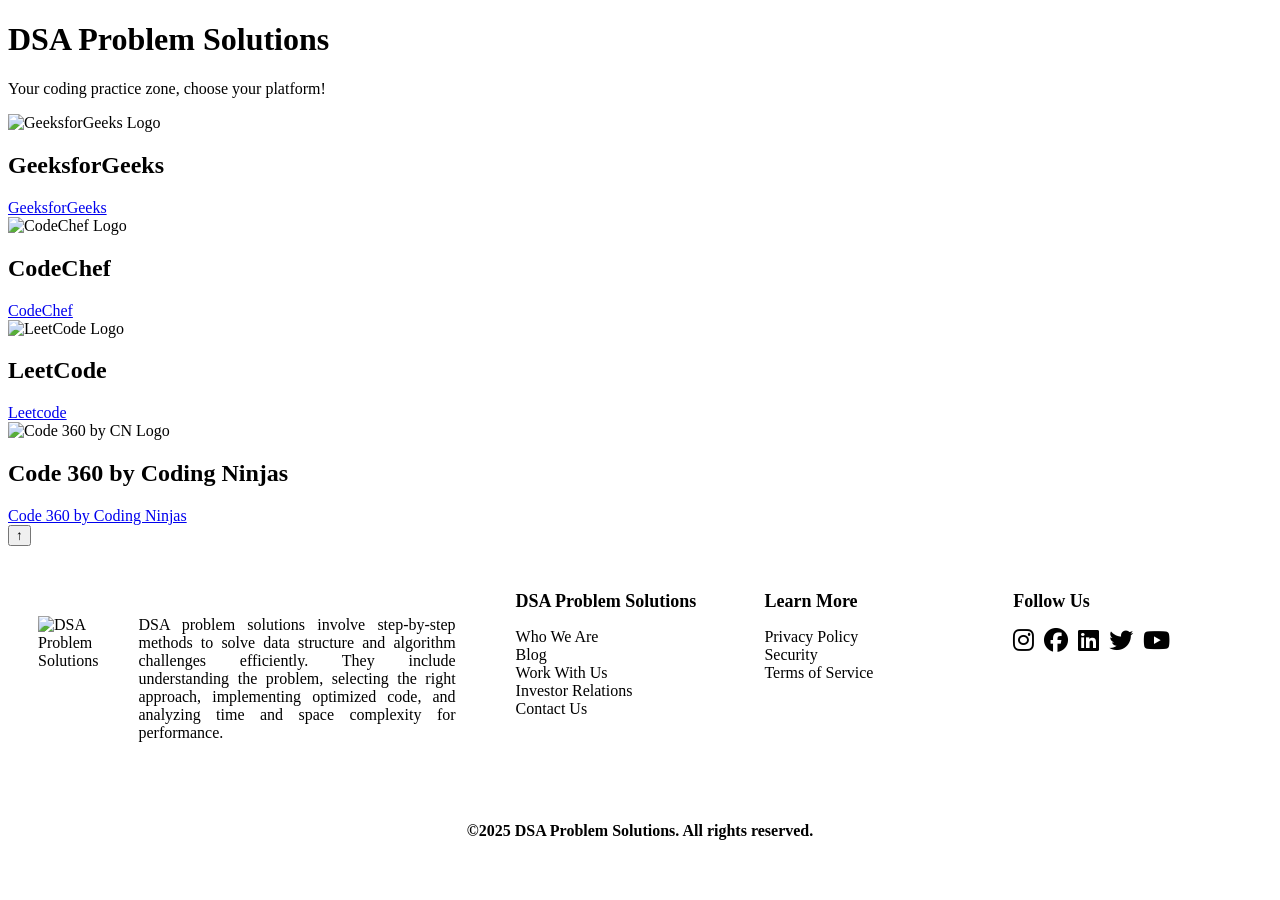
==== index.html @ b3e23393 "Merge 13bd30f1a3b86fcb34ecd7aa8b0a0f2108b09444 into c4f19418988f07934fc85c8f10e1087293fa9deb" ====
<!DOCTYPE html>
<html lang="en">

<head>
  <meta charset="UTF-8" />
  <meta name="viewport" content="width=device-width, initial-scale=1.0" />
  <title>DSA Problem Solutions</title>
  <link href="https://fonts.googleapis.com/css2?family=Poppins:wght@400;600&display=swap" rel="stylesheet" />
  <link rel="stylesheet" href="https://cdnjs.cloudflare.com/ajax/libs/font-awesome/5.15.4/css/all.min.css">
  <link rel="stylesheet" href="https://cdnjs.cloudflare.com/ajax/libs/font-awesome/6.7.2/css/all.min.css"
    integrity="sha512-Evv84Mr4kqVGRNSgIGL/F/aIDqQb7xQ2vcrdIwxfjThSH8CSR7PBEakCr51Ck+w+/U6swU2Im1vVX0SVk9ABhg=="
    crossorigin="anonymous" referrerpolicy="no-referrer" />
  <link rel="stylesheet" href="styles.css" />
</head>

<body>
  <div class="content-wrapper">
    <header>
      <h1>DSA Problem Solutions</h1>
      <p>Your coding practice zone, choose your platform!</p>
    </header>

    <section class="container">
      <div class="platform-card">
        <img src="img/geeksfor.png" alt="GeeksforGeeks Logo" />
        <h2>GeeksforGeeks</h2>
        <a href="pages/geeksforgeeks.html">GeeksforGeeks</a>
      </div>
      <div class="platform-card">
        <img src="img/codechef.png" alt="CodeChef Logo" />
        <h2>CodeChef</h2>
        <a href="pages/codechef.html">CodeChef</a>
      </div>
      <div class="platform-card">
        <img src="img/leetcode.png" alt="LeetCode Logo" />
        <h2>LeetCode</h2>
        <a href="pages/leetcode.html">Leetcode</a>
      </div>
      
      <div class="platform-card">
        <img src="img/new-cn-logo.png" alt="Code 360 by CN Logo" />
        <h2>Code 360 by Coding Ninjas</h2>
        <a href="pages/code360bycn.html">Code 360 by Coding Ninjas</a>
      </div>
    </section>
    <button id="scrollToTopBtn" onclick="scrollToTop()">↑</button>
  </div>

  <footer>
    <div class="footer-content"
      style="display: flex; flex-wrap: wrap; justify-content: space-between; align-items: flex-start; padding: 20px; background-color: white; color: black;">
      <div class="footer-section about"
        style="flex: 2; min-width: 300px; display: flex; align-items:flex-start; margin: 10px; transition: transform 0.3s ease-in-out;"
        onmouseover="this.style.transform='scale(1.02)'" onmouseout="this.style.transform='scale(1)'">
        <img src="img/hierarchical.png" alt="DSA Problem Solutions" style="width: 100px;
        margin-top: 40px;">

        <p style="margin: 40px; text-align: justify;">DSA problem solutions involve step-by-step methods to solve data structure and algorithm
          challenges efficiently. They include understanding the problem, selecting the right approach, implementing
          optimized code, and analyzing time and space complexity for performance.</p>
      </div>

      <div class="footer-section services" style="flex: 1; 
       min-width: 150px;
        margin: 10px;">
        <h2 style="font-size: 18px;
         margin-bottom: 10px; 
         transition: color 0.3s ease;" onmouseover="this.style.color='#e67e22'" onmouseout="this.style.color='black'">
          DSA Problem Solutions</h2>
        <ul style="list-style: none; padding: 0;">
          <li><a href="#" style="color: black; text-decoration: none; transition: all 0.3s ease;"
              onmouseover="this.style.color='green'; this.style.paddingLeft='10px'"
              onmouseout="this.style.color='black'; this.style.paddingLeft='0'">Who We Are</a></li>
          <li><a href="#" style="color: black; text-decoration: none; transition: all 0.3s ease;"
              onmouseover="this.style.color='green'; this.style.paddingLeft='10px'"
              onmouseout="this.style.color='black'; this.style.paddingLeft='0'">Blog</a></li>
          <li><a href="#" style="color: black; text-decoration: none; transition: all 0.3s ease;"
              onmouseover="this.style.color='green'; this.style.paddingLeft='10px'"
              onmouseout="this.style.color='black'; this.style.paddingLeft='0'">Work With Us</a></li>
          <li><a href="#" style="color: black; text-decoration: none; transition: all 0.3s ease;"
              onmouseover="this.style.color='green'; this.style.paddingLeft='10px'"
              onmouseout="this.style.color='black'; this.style.paddingLeft='0'">Investor Relations</a></li>
          <li><a href="#" style="color: black; text-decoration: none; transition: all 0.3s ease;"
              onmouseover="this.style.color='green'; this.style.paddingLeft='10px'"
              onmouseout="this.style.color='black'; this.style.paddingLeft='0'">Contact Us</a></li>
        </ul>
      </div>


      <div class="footer-section learn-more" style="flex: 1; min-width: 150px; margin: 10px;">
        <h2 style="font-size: 18px; margin-bottom: 10px; transition: color 0.3s ease;"
          onmouseover="this.style.color='#e67e22'" onmouseout="this.style.color='black'">Learn More</h2>
        <ul style="list-style: none; padding: 0;">
          <li><a href="privacy.html" style="color: black; text-decoration: none; transition: all 0.3s ease;"
              onmouseover="this.style.color='green'; this.style.paddingLeft='10px'"
              onmouseout="this.style.color='black'; this.style.paddingLeft='0'">Privacy Policy</a></li>
          <li><a href="#" style="color: black; text-decoration: none; transition: all 0.3s ease;"
              onmouseover="this.style.color='green'; this.style.paddingLeft='10px'"
              onmouseout="this.style.color='black'; this.style.paddingLeft='0'">Security</a></li>
          <li><a href="terms.html" style="color: black; text-decoration: none; transition: all 0.3s ease;"
              onmouseover="this.style.color='green'; this.style.paddingLeft='10px'"
              onmouseout="this.style.color='black'; this.style.paddingLeft='0'">Terms of Service</a></li>
        </ul>
      </div>

      <div class="footer-section social-links" style="flex: 1; min-width: 150px; margin: 10px;">
        <h2 style="font-size: 18px; margin-bottom: 10px; transition: color 0.3s ease;"
          onmouseover="this.style.color='green'" onmouseout="this.style.color='black'">Follow Us</h2>
        <ul class="social-icons" style="list-style: none; padding: 0; display: flex; gap: 10px;">
          <li><a href="#" style="color: black; text-decoration: none; font-size: 24px; transition: all 0.3s ease;"
              onmouseover="this.style.color='green'; this.style.transform='scale(1.2)'; this.style.display='inline-block'"
              onmouseout="this.style.color='black'; this.style.transform='scale(1)'"><i
                class="fab fa-instagram"></i></a></li>
          <li><a href="#" style="color: black; text-decoration: none; font-size: 24px; transition: all 0.3s ease;"
              onmouseover="this.style.color='green'; this.style.transform='scale(1.2)'; this.style.display='inline-block'"
              onmouseout="this.style.color='black'; this.style.transform='scale(1)'"><i class="fab fa-facebook"></i></a>
          </li>
          <li><a href="#" style="color: black; text-decoration: none; font-size: 24px; transition: all 0.3s ease;"
              onmouseover="this.style.color='green'; this.style.transform='scale(1.2)'; this.style.display='inline-block'"
              onmouseout="this.style.color='black'; this.style.transform='scale(1)'"><i class="fab fa-linkedin"></i></a>
          </li>
          <li><a href="#" style="color: black; text-decoration: none; font-size: 24px; transition: all 0.3s ease;"
              onmouseover="this.style.color='green'; this.style.transform='scale(1.2)'; this.style.display='inline-block'"
              onmouseout="this.style.color='black'; this.style.transform='scale(1)'"><i class="fab fa-twitter"></i></a>
          </li>
          <li><a href="#" style="color: black; text-decoration: none; font-size: 24px; transition: all 0.3s ease;"
              onmouseover="this.style.color='green'; this.style.transform='scale(1.2)'; this.style.display='inline-block'"
              onmouseout="this.style.color='black'; this.style.transform='scale(1)'"><i class="fab fa-youtube"></i></a>
          </li>
        </ul>
      </div>
    </div>

    <div class="footer-bottom" style="padding: 10px; text-align: center; background-color: white;">
      <p style="margin: 0; color: black; transition: color 0.3s ease;" onmouseover="this.style.color='green'"
        onmouseout="this.style.color='black'"> <b>&copy;2025 DSA Problem Solutions. All rights reserved.</b></p>
    </div>
  </footer>

  <script src="https://cdnjs.cloudflare.com/ajax/libs/gsap/3.12.5/gsap.min.js"
    integrity="sha512-7eHRwcbYkK4d9g/6tD/mhkf++eoTHwpNM9woBxtPUBWm67zeAfFC+HrdoE2GanKeocly/VxeLvIqwvCdk7qScg=="
    crossorigin="anonymous" referrerpolicy="no-referrer"></script>
  <script src="script.js"></script>
  <script src="//code.tidio.co/5w3m6cpl10rvqjkkmhv1nx8p0fqloyq6.js" async></script>
  <script src="scrollscript.js"></script>
  <script src="audio.js"></script>
  <script>
    // Get the button element
    const scrollBtn = document.getElementById('scrollBtn');

    // Show the button when the user scrolls down 100px from the top
    window.onscroll = function () {
      if (document.body.scrollTop > 30 || document.documentElement.scrollTop > 30) {
        scrollBtn.style.display = "block";
      } else {
        scrollBtn.style.display = "none";
      }
    };

    // Scroll to the top of the page when the button is clicked
    scrollBtn.onclick = function () {
      window.scrollTo({
        top: 0,
        behavior: "smooth"
      });
    };

  </script>

</body>

</html>
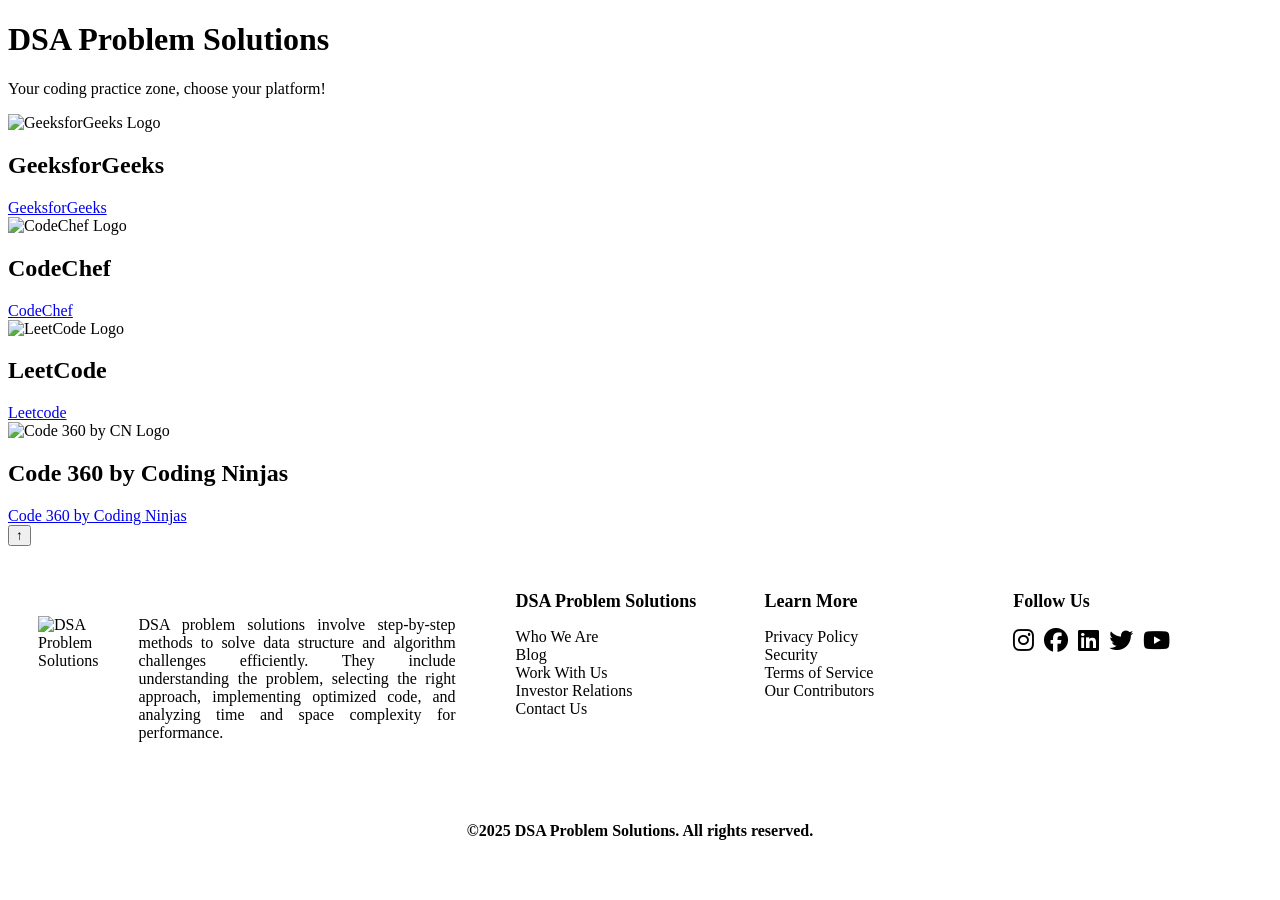
==== commit 122a1354: "Merge 2f40c9ad855dfb918550b28cacbca870bb1f9dc1 into c4f19418988f07934fc85c8f10e1087293fa9deb" ====
--- a/index.html
+++ b/index.html
@@ -97,9 +97,12 @@
           <li><a href="#" style="color: black; text-decoration: none; transition: all 0.3s ease;"
               onmouseover="this.style.color='green'; this.style.paddingLeft='10px'"
               onmouseout="this.style.color='black'; this.style.paddingLeft='0'">Security</a></li>
-          <li><a href="terms.html" style="color: black; text-decoration: none; transition: all 0.3s ease;"
+          <li><a href="#" style="color: black; text-decoration: none; transition: all 0.3s ease;"
               onmouseover="this.style.color='green'; this.style.paddingLeft='10px'"
               onmouseout="this.style.color='black'; this.style.paddingLeft='0'">Terms of Service</a></li>
+              <li><a href="contributors.html" style="color: black; text-decoration: none; transition: all 0.3s ease;"
+                onmouseover="this.style.color='green'; this.style.paddingLeft='10px'"
+                onmouseout="this.style.color='black'; this.style.paddingLeft='0'">Our Contributors</a></li>
         </ul>
       </div>
 
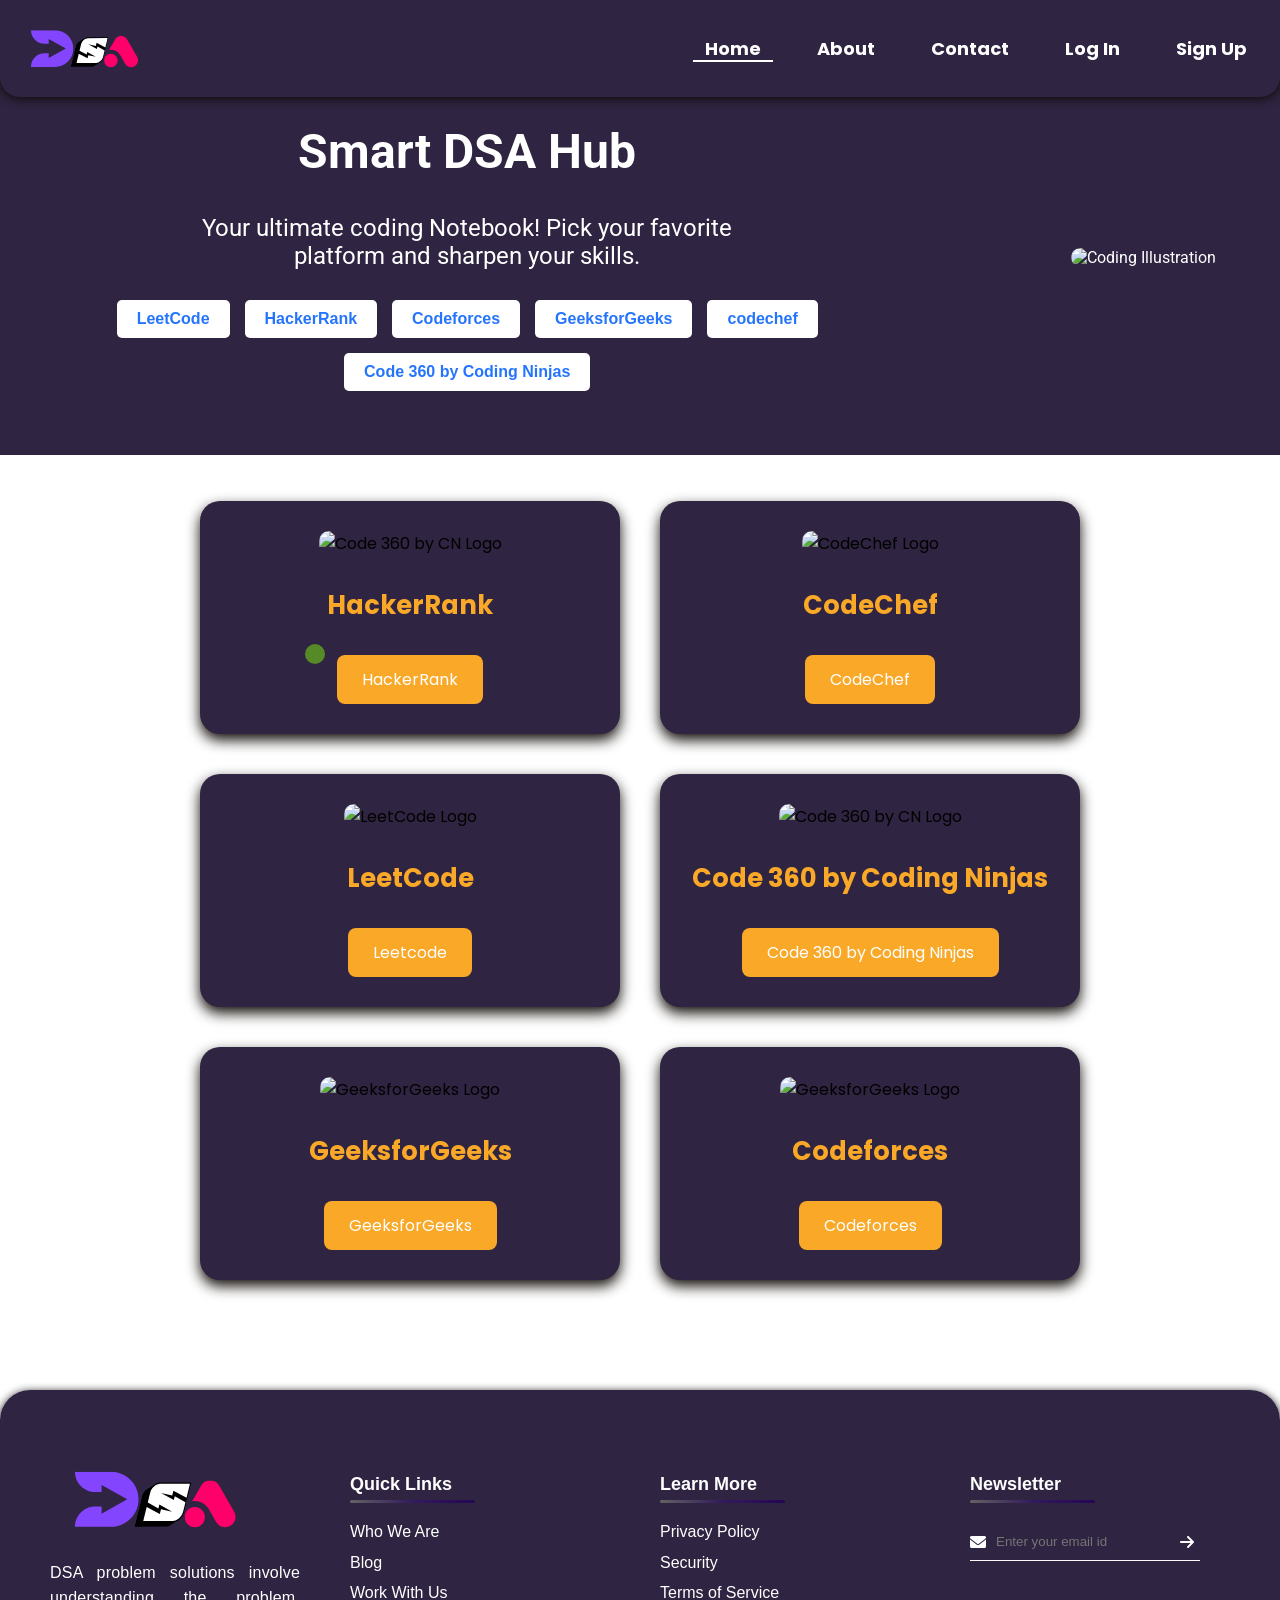
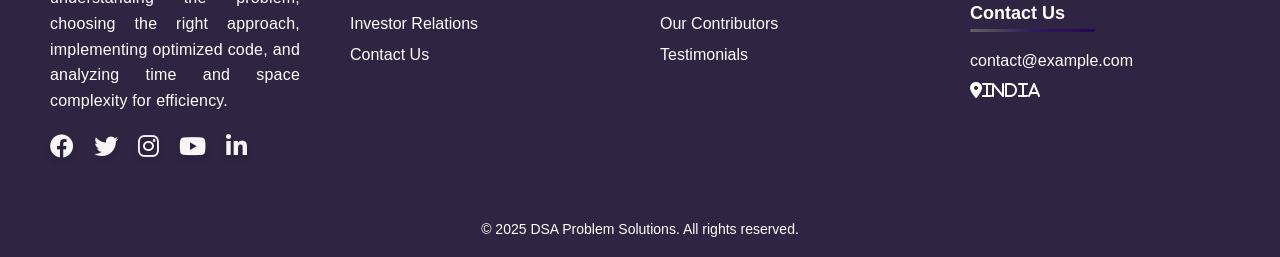
==== commit 29b39a24: "Merge 4bf1f4fab1f89d2fe6f550254b1c66ff7890c042 into c7d5a92f4f6fa0768ea30e17afb3bb03b62ce549" ====
--- a/index.html
+++ b/index.html
@@ -1,175 +1,711 @@
-<!DOCTYPE html>
-<html lang="en">
-
-<head>
-  <meta charset="UTF-8" />
-  <meta name="viewport" content="width=device-width, initial-scale=1.0" />
-  <title>DSA Problem Solutions</title>
-  <link href="https://fonts.googleapis.com/css2?family=Poppins:wght@400;600&display=swap" rel="stylesheet" />
-  <link rel="stylesheet" href="https://cdnjs.cloudflare.com/ajax/libs/font-awesome/5.15.4/css/all.min.css">
-  <link rel="stylesheet" href="https://cdnjs.cloudflare.com/ajax/libs/font-awesome/6.7.2/css/all.min.css"
-    integrity="sha512-Evv84Mr4kqVGRNSgIGL/F/aIDqQb7xQ2vcrdIwxfjThSH8CSR7PBEakCr51Ck+w+/U6swU2Im1vVX0SVk9ABhg=="
-    crossorigin="anonymous" referrerpolicy="no-referrer" />
-  <link rel="stylesheet" href="styles.css" />
-</head>
-
-<body>
-  <div class="content-wrapper">
-    <header>
-      <h1>DSA Problem Solutions</h1>
-      <p>Your coding practice zone, choose your platform!</p>
-    </header>
-
-    <section class="container">
-      <div class="platform-card">
-        <img src="img/geeksfor.png" alt="GeeksforGeeks Logo" />
-        <h2>GeeksforGeeks</h2>
-        <a href="pages/geeksforgeeks.html">GeeksforGeeks</a>
-      </div>
-      <div class="platform-card">
-        <img src="img/codechef.png" alt="CodeChef Logo" />
-        <h2>CodeChef</h2>
-        <a href="pages/codechef.html">CodeChef</a>
-      </div>
-      <div class="platform-card">
-        <img src="img/leetcode.png" alt="LeetCode Logo" />
-        <h2>LeetCode</h2>
-        <a href="pages/leetcode.html">Leetcode</a>
-      </div>
-      
-      <div class="platform-card">
-        <img src="img/new-cn-logo.png" alt="Code 360 by CN Logo" />
-        <h2>Code 360 by Coding Ninjas</h2>
-        <a href="pages/code360bycn.html">Code 360 by Coding Ninjas</a>
-      </div>
-    </section>
-    <button id="scrollToTopBtn" onclick="scrollToTop()">↑</button>
-  </div>
-
-  <footer>
-    <div class="footer-content"
-      style="display: flex; flex-wrap: wrap; justify-content: space-between; align-items: flex-start; padding: 20px; background-color: white; color: black;">
-      <div class="footer-section about"
-        style="flex: 2; min-width: 300px; display: flex; align-items:flex-start; margin: 10px; transition: transform 0.3s ease-in-out;"
-        onmouseover="this.style.transform='scale(1.02)'" onmouseout="this.style.transform='scale(1)'">
-        <img src="img/hierarchical.png" alt="DSA Problem Solutions" style="width: 100px;
-        margin-top: 40px;">
-
-        <p style="margin: 40px; text-align: justify;">DSA problem solutions involve step-by-step methods to solve data structure and algorithm
-          challenges efficiently. They include understanding the problem, selecting the right approach, implementing
-          optimized code, and analyzing time and space complexity for performance.</p>
-      </div>
-
-      <div class="footer-section services" style="flex: 1; 
-       min-width: 150px;
-        margin: 10px;">
-        <h2 style="font-size: 18px;
-         margin-bottom: 10px; 
-         transition: color 0.3s ease;" onmouseover="this.style.color='#e67e22'" onmouseout="this.style.color='black'">
-          DSA Problem Solutions</h2>
-        <ul style="list-style: none; padding: 0;">
-          <li><a href="#" style="color: black; text-decoration: none; transition: all 0.3s ease;"
-              onmouseover="this.style.color='green'; this.style.paddingLeft='10px'"
-              onmouseout="this.style.color='black'; this.style.paddingLeft='0'">Who We Are</a></li>
-          <li><a href="#" style="color: black; text-decoration: none; transition: all 0.3s ease;"
-              onmouseover="this.style.color='green'; this.style.paddingLeft='10px'"
-              onmouseout="this.style.color='black'; this.style.paddingLeft='0'">Blog</a></li>
-          <li><a href="#" style="color: black; text-decoration: none; transition: all 0.3s ease;"
-              onmouseover="this.style.color='green'; this.style.paddingLeft='10px'"
-              onmouseout="this.style.color='black'; this.style.paddingLeft='0'">Work With Us</a></li>
-          <li><a href="#" style="color: black; text-decoration: none; transition: all 0.3s ease;"
-              onmouseover="this.style.color='green'; this.style.paddingLeft='10px'"
-              onmouseout="this.style.color='black'; this.style.paddingLeft='0'">Investor Relations</a></li>
-          <li><a href="#" style="color: black; text-decoration: none; transition: all 0.3s ease;"
-              onmouseover="this.style.color='green'; this.style.paddingLeft='10px'"
-              onmouseout="this.style.color='black'; this.style.paddingLeft='0'">Contact Us</a></li>
-        </ul>
-      </div>
-
-
-      <div class="footer-section learn-more" style="flex: 1; min-width: 150px; margin: 10px;">
-        <h2 style="font-size: 18px; margin-bottom: 10px; transition: color 0.3s ease;"
-          onmouseover="this.style.color='#e67e22'" onmouseout="this.style.color='black'">Learn More</h2>
-        <ul style="list-style: none; padding: 0;">
-          <li><a href="privacy.html" style="color: black; text-decoration: none; transition: all 0.3s ease;"
-              onmouseover="this.style.color='green'; this.style.paddingLeft='10px'"
-              onmouseout="this.style.color='black'; this.style.paddingLeft='0'">Privacy Policy</a></li>
-          <li><a href="#" style="color: black; text-decoration: none; transition: all 0.3s ease;"
-              onmouseover="this.style.color='green'; this.style.paddingLeft='10px'"
-              onmouseout="this.style.color='black'; this.style.paddingLeft='0'">Security</a></li>
-          <li><a href="#" style="color: black; text-decoration: none; transition: all 0.3s ease;"
-              onmouseover="this.style.color='green'; this.style.paddingLeft='10px'"
-              onmouseout="this.style.color='black'; this.style.paddingLeft='0'">Terms of Service</a></li>
-              <li><a href="contributors.html" style="color: black; text-decoration: none; transition: all 0.3s ease;"
-                onmouseover="this.style.color='green'; this.style.paddingLeft='10px'"
-                onmouseout="this.style.color='black'; this.style.paddingLeft='0'">Our Contributors</a></li>
-        </ul>
-      </div>
-
-      <div class="footer-section social-links" style="flex: 1; min-width: 150px; margin: 10px;">
-        <h2 style="font-size: 18px; margin-bottom: 10px; transition: color 0.3s ease;"
-          onmouseover="this.style.color='green'" onmouseout="this.style.color='black'">Follow Us</h2>
-        <ul class="social-icons" style="list-style: none; padding: 0; display: flex; gap: 10px;">
-          <li><a href="#" style="color: black; text-decoration: none; font-size: 24px; transition: all 0.3s ease;"
-              onmouseover="this.style.color='green'; this.style.transform='scale(1.2)'; this.style.display='inline-block'"
-              onmouseout="this.style.color='black'; this.style.transform='scale(1)'"><i
-                class="fab fa-instagram"></i></a></li>
-          <li><a href="#" style="color: black; text-decoration: none; font-size: 24px; transition: all 0.3s ease;"
-              onmouseover="this.style.color='green'; this.style.transform='scale(1.2)'; this.style.display='inline-block'"
-              onmouseout="this.style.color='black'; this.style.transform='scale(1)'"><i class="fab fa-facebook"></i></a>
-          </li>
-          <li><a href="#" style="color: black; text-decoration: none; font-size: 24px; transition: all 0.3s ease;"
-              onmouseover="this.style.color='green'; this.style.transform='scale(1.2)'; this.style.display='inline-block'"
-              onmouseout="this.style.color='black'; this.style.transform='scale(1)'"><i class="fab fa-linkedin"></i></a>
-          </li>
-          <li><a href="#" style="color: black; text-decoration: none; font-size: 24px; transition: all 0.3s ease;"
-              onmouseover="this.style.color='green'; this.style.transform='scale(1.2)'; this.style.display='inline-block'"
-              onmouseout="this.style.color='black'; this.style.transform='scale(1)'"><i class="fab fa-twitter"></i></a>
-          </li>
-          <li><a href="#" style="color: black; text-decoration: none; font-size: 24px; transition: all 0.3s ease;"
-              onmouseover="this.style.color='green'; this.style.transform='scale(1.2)'; this.style.display='inline-block'"
-              onmouseout="this.style.color='black'; this.style.transform='scale(1)'"><i class="fab fa-youtube"></i></a>
-          </li>
-        </ul>
-      </div>
-    </div>
-
-    <div class="footer-bottom" style="padding: 10px; text-align: center; background-color: white;">
-      <p style="margin: 0; color: black; transition: color 0.3s ease;" onmouseover="this.style.color='green'"
-        onmouseout="this.style.color='black'"> <b>&copy;2025 DSA Problem Solutions. All rights reserved.</b></p>
-    </div>
-  </footer>
-
-  <script src="https://cdnjs.cloudflare.com/ajax/libs/gsap/3.12.5/gsap.min.js"
-    integrity="sha512-7eHRwcbYkK4d9g/6tD/mhkf++eoTHwpNM9woBxtPUBWm67zeAfFC+HrdoE2GanKeocly/VxeLvIqwvCdk7qScg=="
-    crossorigin="anonymous" referrerpolicy="no-referrer"></script>
-  <script src="script.js"></script>
-  <script src="//code.tidio.co/5w3m6cpl10rvqjkkmhv1nx8p0fqloyq6.js" async></script>
-  <script src="scrollscript.js"></script>
-  <script src="audio.js"></script>
-  <script>
-    // Get the button element
-    const scrollBtn = document.getElementById('scrollBtn');
-
-    // Show the button when the user scrolls down 100px from the top
-    window.onscroll = function () {
-      if (document.body.scrollTop > 30 || document.documentElement.scrollTop > 30) {
-        scrollBtn.style.display = "block";
-      } else {
-        scrollBtn.style.display = "none";
-      }
-    };
-
-    // Scroll to the top of the page when the button is clicked
-    scrollBtn.onclick = function () {
-      window.scrollTo({
-        top: 0,
-        behavior: "smooth"
-      });
-    };
-
-  </script>
-
-</body>
-
-</html>
+<!DOCTYPE html>
+<html lang="en">
+  <head>
+    <meta charset="UTF-8" />
+    <meta name="viewport" content="width=device-width, initial-scale=1.0" />
+    <meta property="og:title" content="DSA Problem Solutions" />
+    <meta property="og:image" content="/log.svg" />
+    <meta
+      property="og:url"
+      content="https://priyeshsingh24.github.io/DSA_SOLUTION_PLATFORM/"
+    />
+    <meta property="og:type" content="website" />
+
+    <link rel="icon" href="/log.svg" type="image/png" />
+    <link rel="icon" href="/log.svg" sizes="16x16" type="image/png" />
+
+    <title>DSA Problem Solutions</title>
+    <link
+      href="https://fonts.googleapis.com/css2?family=Poppins:wght@400;600&amp;display=swap"
+      rel="stylesheet"
+    />
+    <link
+      rel="stylesheet"
+      href="https://cdnjs.cloudflare.com/ajax/libs/font-awesome/5.15.4/css/all.min.css"
+    />
+    <link
+      rel="stylesheet"
+      href="https://cdnjs.cloudflare.com/ajax/libs/font-awesome/6.7.2/css/all.min.css"
+      integrity="sha512-Evv84Mr4kqVGRNSgIGL/F/aIDqQb7xQ2vcrdIwxfjThSH8CSR7PBEakCr51Ck+w+/U6swU2Im1vVX0SVk9ABhg=="
+      crossorigin="anonymous"
+      referrerpolicy="no-referrer"
+    />
+    <link
+      rel="stylesheet"
+      href="https://cdnjs.cloudflare.com/ajax/libs/font-awesome/6.4.2/css/all.min.css"
+    />
+    <script
+      src="https://kit.fontawesome.com/a076d05399.js"
+      crossorigin="anonymous"
+    ></script>
+    <link rel="stylesheet" href="pages/styles.css" />
+    <link
+      href="https://cdnjs.cloudflare.com/ajax/libs/font-awesome/6.0.0-beta3/css/all.min.css"
+      rel="stylesheet"
+    />
+  </head>
+
+  <body>
+    <!-- Scroll -->
+    <div id="scrollButton" class="hidden">
+      <div class="outer-circle">
+        <div class="inner-circle">
+          <div class="arrow">↑</div>
+        </div>
+      </div>
+    </div>
+    <div
+      id="cursor"
+      style="
+        translate: none;
+        rotate: none;
+        scale: none;
+        transform: translate(305px, 644px);
+      "
+    ></div>
+    <nav class="navbar">
+      <div
+        class="logo"
+        style="
+          translate: none;
+          rotate: none;
+          scale: none;
+          opacity: 1;
+          transform: translate(0px, 0px);
+        "
+      >
+        <img src="/log.svg" alt="Logo" />
+      </div>
+      <button class="mobile-menu-btn">
+        <svg
+          xmlns="http://www.w3.org/2000/svg"
+          width="24"
+          height="24"
+          viewBox="0 0 24 24"
+          fill="none"
+          stroke-width="2"
+          stroke-linecap="round"
+          stroke-linejoin="round"
+          stroke="black"
+        >
+          <line x1="3" y1="12" x2="21" y2="12"></line>
+          <line x1="3" y1="6" x2="21" y2="6"></line>
+          <line x1="3" y1="18" x2="21" y2="18"></line>
+        </svg>
+      </button>
+
+      <ul class="nav-links">
+        <li
+          style="
+            translate: none;
+            rotate: none;
+            scale: none;
+            opacity: 1;
+            transform: translate(0px, 0px);
+          "
+        >
+          <a href="#index.html" class="active">Home</a>
+        </li>
+        <li
+          style="
+            translate: none;
+            rotate: none;
+            scale: none;
+            opacity: 1;
+            transform: translate(0px, 0px);
+          "
+        >
+          
+          <a href="pages/about.html">About</a>
+        </li>
+        <li
+          style="
+            translate: none;
+            rotate: none;
+            scale: none;
+            opacity: 1;
+            transform: translate(0px, 0px);
+          "
+        >
+          <a href="pages/contact.html">Contact</a>
+        </li>
+        <li
+          style="
+            translate: none;
+            rotate: none;
+            scale: none;
+            opacity: 1;
+            transform: translate(0px, 0px);
+          "
+        >
+          <a href="./pages/Login.html">Log In</a>
+        </li>
+        <li
+          style="
+            translate: none;
+            rotate: none;
+            scale: none;
+            opacity: 1;
+            transform: translate(0px, 0px);
+          "
+        >
+          <a href="./pages/SignUp.html">Sign Up</a>
+        </li>
+      </ul>
+    </nav>
+
+    <div class="content-wrapper">
+      <!-- Space between Navbar and Header -->
+      <div class="spacing"></div>
+
+      <br />
+      <br />
+
+      <header class="hero-section">
+        <div class="hero-content">
+          <h1
+            class="hero-title"
+            style="
+              translate: none;
+              rotate: none;
+              scale: none;
+              opacity: 1;
+              transform: translate(0px, 0px);
+            "
+          >
+            Smart DSA Hub
+          </h1>
+          <p
+            class="hero-subtitle"
+            style="
+              translate: none;
+              rotate: none;
+              scale: none;
+              opacity: 1;
+              transform: translate(0px, 0px);
+            "
+          >
+            Your ultimate coding Notebook! Pick your favorite platform and
+            sharpen your skills.
+          </p>
+          <div class="hero-buttons">
+            <a
+              href="pages/leetcode.html"
+              style="
+                translate: none;
+                rotate: none;
+                scale: none;
+                opacity: 1;
+                transform: translate(0px, 0px);
+              "
+              ><button class="platform-btn" fdprocessedid="k75ccl">
+                LeetCode
+              </button></a
+            >
+            <a
+              href="hackerrank.html"
+              style="
+                translate: none;
+                rotate: none;
+                scale: none;
+                opacity: 1;
+                transform: translate(0px, 0px);
+              "
+              ><button class="platform-btn" fdprocessedid="na3byn">
+                HackerRank
+              </button></a
+            >
+            <a
+              href="codeforce.html"
+              style="
+                translate: none;
+                rotate: none;
+                scale: none;
+                opacity: 1;
+                transform: translate(0px, 0px);
+              "
+              ><button class="platform-btn" fdprocessedid="n0e1hp">
+                Codeforces
+              </button></a
+            >
+            <a
+              href="geeksforgeeks.html"
+              style="
+                translate: none;
+                rotate: none;
+                scale: none;
+                opacity: 1;
+                transform: translate(0px, 0px);
+              "
+              ><button class="platform-btn" fdprocessedid="0d3shd">
+                GeeksforGeeks
+              </button></a
+            >
+            <a
+              href="codechef3.html"
+              style="
+                translate: none;
+                rotate: none;
+                scale: none;
+                opacity: 1;
+                transform: translate(0px, 0px);
+              "
+              ><button class="platform-btn" fdprocessedid="li2nvj">
+                codechef
+              </button></a
+            >
+            <a
+              href="code360bycn.html"
+              style="
+                translate: none;
+                rotate: none;
+                scale: none;
+                opacity: 1;
+                transform: translate(0px, 0px);
+              "
+              ><button class="platform-btn" fdprocessedid="nyshc9">
+                Code 360 by Coding Ninjas
+              </button></a
+            >
+          </div>
+        </div>
+        <div class="hero-image">
+          <img src="img/coding.png" alt="Coding Illustration" />
+        </div>
+      </header>
+    </div>
+
+    <section class="container">
+      <!-- card 1 -->
+      <div class="platform-card">
+        <img src="img/HackerRank.png" alt="Code 360 by CN Logo" />
+        <h2>HackerRank</h2>
+        <a href="pages/hackerrank.html">HackerRank</a>
+      </div>
+
+      <!-- card 2 -->
+      <div class="platform-card">
+        <img src="img/codechef.png" alt="CodeChef Logo" />
+        <h2>CodeChef</h2>
+        <a href="pages/codechef3.html">CodeChef</a>
+      </div>
+
+      <!-- card 3 -->
+      <div class="platform-card">
+        <img src="img/leetcode.png" alt="LeetCode Logo" />
+        <h2>LeetCode</h2>
+        <a href="pages/leetcode1.html">Leetcode</a>
+      </div>
+
+      <!-- card 4 -->
+      <div class="platform-card">
+        <img src="img/new-cn-logo.png" alt="Code 360 by CN Logo" />
+        <h2>Code 360 by Coding Ninjas</h2>
+        <a href="pages/code360bycn.html">Code 360 by Coding Ninjas</a>
+      </div>
+
+      <!-- card 5 -->
+      <div class="platform-card">
+        <img src="img/geeksfor.png" alt="GeeksforGeeks Logo" />
+        <h2>GeeksforGeeks</h2>
+        <a href="pages/geeksforgeeks.html">GeeksforGeeks</a>
+      </div>
+
+      <!-- card 6 -->
+      <div class="platform-card">
+        <img src="img/codeforce.png" alt="GeeksforGeeks Logo" />
+        <h2>Codeforces</h2>
+        <a href="./pages/codeforces.html">Codeforces</a>
+      </div>
+    </section>
+
+    <br />
+    <br />
+    <footer
+      class="main-footer"
+      style="
+        background: linear-gradient(to right, #2f2441, #2f2441);
+        color: #ffffff;
+        padding: 20px 20px;
+      "
+    >
+      <div
+        class="footer-content"
+        style="
+          display: flex;
+          flex-wrap: wrap;
+          justify-content: space-between;
+          gap: 20px;
+        "
+      >
+        <div
+          class="footer-section"
+          style="flex: 1; min-width: 250px; max-width: 300px"
+        >
+          <!-- Logo -->
+          <div
+            class="footer-logo"
+            style="
+              margin-bottom: 10px;
+              animation: fadeInLeft 1s;
+              text-align: center;
+            "
+          >
+            <div
+              style="padding: 10px; border-radius: 8px; display: inline-block"
+            >
+              <img
+                src="/log.svg"
+                alt="Logo"
+                style="height: 60px; width: auto"
+              />
+            </div>
+          </div>
+          <p
+            style="
+              text-align: justify;
+              margin-bottom: 20px;
+              line-height: 1.6;
+              color: white;
+            "
+          >
+            DSA problem solutions involve understanding the problem, choosing
+            the right approach, implementing optimized code, and analyzing time
+            and space complexity for efficiency.
+          </p>
+          <div class="social-links" style="text-align: center">
+            <a href="#" target="_blank" aria-label="Facebook"
+              ><i class="fab fa-facebook"></i
+            ></a>
+            <a href="#" target="_blank" aria-label="Twitter"
+              ><i class="fab fa-twitter"></i
+            ></a>
+            <a href="#" target="_blank" aria-label="Instagram"
+              ><i class="fab fa-instagram"></i
+            ></a>
+            <a href="#" target="_blank" aria-label="YouTube"
+              ><i class="fab fa-youtube"></i
+            ></a>
+            <a href="#" target="_blank" aria-label="Linkedin"
+              ><i class="fa-brands fa-linkedin-in"></i
+            ></a>
+          </div>
+        </div>
+
+        <!-- Quick Links Section -->
+        <div class="footer-section services">
+          <h4
+            style="
+              font-size: 18px;
+              margin-bottom: 10px;
+              transition: color 0.3s;
+              color: white;
+            "
+            onmouseover="this.style.color='#e67e22'"
+            onmouseout="this.style.color='white'"
+          >
+            Quick Links
+            <div class="underline"><span></span></div>
+          </h4>
+          <br />
+          <ul style="list-style: none; padding: 5">
+            <li>
+              <a
+                href="about.html"
+                style="
+                  color: white;
+                  text-decoration: none;
+                  transition: 0.3s;
+                  padding-left: 0px;
+                "
+                onmouseover="this.style.color='white'; this.style.paddingLeft='10px'"
+                onmouseout="this.style.color='white'; this.style.paddingLeft='0'"
+                >Who We Are</a
+              >
+            </li>
+            <li>
+              <a
+                href="blog.html"
+                style="
+                  color: white;
+                  text-decoration: none;
+                  transition: 0.3s;
+                  padding-left: 0px;
+                "
+                onmouseover="this.style.color='white'; this.style.paddingLeft='10px'"
+                onmouseout="this.style.color='white'; this.style.paddingLeft='0'"
+                >Blog</a
+              >
+            </li>
+            <li>
+              <a
+                href="work.html"
+                style="
+                  color: white;
+                  text-decoration: none;
+                  transition: 0.3s;
+                  padding-left: 0px;
+                "
+                onmouseover="this.style.color='white'; this.style.paddingLeft='10px'"
+                onmouseout="this.style.color='white'; this.style.paddingLeft='0'"
+                >Work With Us</a
+              >
+            </li>
+            <li>
+              <a
+                href="#"
+                style="
+                  color: white;
+                  text-decoration: none;
+                  transition: 0.3s;
+                  padding-left: 0px;
+                "
+                onmouseover="this.style.color=' white'; this.style.paddingLeft='10px'"
+                onmouseout="this.style.color='white'; this.style.paddingLeft='0'"
+                >Investor Relations</a
+              >
+            </li>
+            <li>
+              <a
+                href="contact.html"
+                style="
+                  color: white;
+                  text-decoration: none;
+                  transition: 0.3s;
+                  padding-left: 0px;
+                "
+                onmouseover="this.style.color=' white'; this.style.paddingLeft='10px'"
+                onmouseout="this.style.color='white'; this.style.paddingLeft='0'"
+                >Contact Us</a
+              >
+            </li>
+          </ul>
+        </div>
+        <div class="footer-section services">
+          <h4
+            style="
+              font-size: 18px;
+              margin-bottom: 10px;
+              transition: color 0.3s;
+              color: white;
+            "
+            onmouseover="this.style.color='#e67e22'"
+            onmouseout="this.style.color='white'"
+          >
+            Learn More
+            <div class="underline"><span></span></div>
+          </h4>
+          <br />
+          <ul style="list-style: none; padding: 0">
+            <ul style="list-style: none; padding: 0">
+              <li>
+                <a
+                  href="privacy.html"
+                  style="
+                    color: white;
+                    text-decoration: none;
+                    transition: 0.3s;
+                    padding-left: 0px;
+                  "
+                  onmouseover="this.style.color='black'; this.style.paddingLeft='10px'"
+                  onmouseout="this.style.color='white'; this.style.paddingLeft='0'"
+                  >Privacy Policy</a
+                >
+              </li>
+
+              <li>
+                <a
+                  href="Security.html"
+                  style="
+                    color: white;
+                    text-decoration: none;
+                    transition: all 0.3s ease;
+                  "
+                  onmouseover="this.style.color='black'; this.style.paddingLeft='10px'"
+                  onmouseout="this.style.color='white'; this.style.paddingLeft='0'"
+                  >Security</a
+                >
+              </li>
+              <li>
+                <a
+                  href="terms.html"
+                  style="
+                    color: white;
+                    text-decoration: none;
+                    transition: 0.3s;
+                    padding-left: 0px;
+                  "
+                  onmouseover="this.style.color='black'; this.style.paddingLeft='10px'"
+                  onmouseout="this.style.color='white'; this.style.paddingLeft='0'"
+                  >Terms of Service</a
+                >
+              </li>
+              <li>
+                <a
+                  href="contributors.html"
+                  style="
+                    color: white;
+                    text-decoration: none;
+                    transition: 0.3s;
+                    padding-left: 0px;
+                  "
+                  onmouseover="this.style.color='black'; this.style.paddingLeft='10px'"
+                  onmouseout="this.style.color='white'; this.style.paddingLeft='0'"
+                  >Our Contributors</a
+                >
+              </li>
+
+              <li>
+                <a
+                  href="testimonial.html"
+                  style="
+                    color: white;
+                    text-decoration: none;
+                    transition: 0.3s;
+                    padding-left: 0px;
+                  "
+                  onmouseover="this.style.color='black'; this.style.paddingLeft='10px'"
+                  onmouseout="this.style.color='white'; this.style.paddingLeft='0'"
+                  >Testimonials</a
+                >
+              </li>
+            </ul>
+          </ul>
+        </div>
+
+        <div class="footer-section services">
+          <h4
+            style="
+              font-size: 18px;
+              margin-bottom: 10px;
+              transition: color 0.3s;
+              color: white;
+            "
+            onmouseover="this.style.color='#e67e22'"
+            onmouseout="this.style.color='white'"
+          >
+            Newsletter
+            <div class="underline"><span></span></div>
+          </h4>
+          <br />
+          <ul style="list-style: none; padding: 0">
+            <form>
+              <i class="fas fa-envelope"></i>
+              <input
+                type="email"
+                placeholder="Enter your email id"
+                required=""
+                fdprocessedid="7t54w"
+              />
+              <button type="submit" fdprocessedid="xi78vf">
+                <i class="fas fa-arrow-right"></i>
+              </button>
+            </form>
+            <br />
+            <h4
+              style="
+                font-size: 18px;
+                margin-bottom: 10px;
+                transition: color 0.3s;
+                color: white;
+              "
+              onmouseover="this.style.color='#e67e22'"
+              onmouseout="this.style.color='white'"
+            >
+              Contact Us
+              <div class="underline"><span></span></div>
+            </h4>
+            <br />
+            <ul style="list-style: none; padding: 0">
+              <ul style="list-style: none; padding: 0">
+                <li>
+                  <a
+                    href="mailto:contact@example.com"
+                    style="
+                      color: white;
+                      text-decoration: none;
+                      transition: 0.3s;
+                      padding-left: 0px;
+                    "
+                    onmouseover="this.style.color='black'; this.style.paddingLeft='10px'"
+                    onmouseout="this.style.color='white'; this.style.paddingLeft='0'"
+                    >contact@example.com</a
+                  >
+                </li>
+                <li>
+                  <a
+                    class="fas fa-map-marker-alt"
+                    style="
+                      color: white;
+                      text-decoration: none;
+                      transition: 0.3s;
+                      padding-left: 0px;
+                    "
+                    onmouseover="this.style.color='black'; this.style.paddingLeft='10px'"
+                    onmouseout="this.style.color='white'; this.style.paddingLeft='0'"
+                    >India</a
+                  >
+                </li>
+              </ul>
+            </ul>
+          </ul>
+        </div>
+      </div>
+
+      <div class="footer-bottom" style="text-align: center; margin-top: 10px">
+        <p style="margin: 0; font-size: 14px; color: white">
+          © 2025 DSA Problem Solutions. All rights reserved.
+        </p>
+      </div>
+    </footer>
+
+    <script>
+      document.getElementById("currentYear").textContent =
+        new Date().getFullYear();
+    </script>
+    <script
+      src="https://cdnjs.cloudflare.com/ajax/libs/gsap/3.12.5/gsap.min.js"
+      integrity="sha512-7eHRwcbYkK4d9g/6tD/mhkf++eoTHwpNM9woBxtPUBWm67zeAfFC+HrdoE2GanKeocly/VxeLvIqwvCdk7qScg=="
+      crossorigin="anonymous"
+      referrerpolicy="no-referrer"
+    ></script>
+    <script src="script.js"></script>
+    <script
+      src="//code.tidio.co/5w3m6cpl10rvqjkkmhv1nx8p0fqloyq6.js"
+      async
+    ></script>
+    <script src="audio.js"></script>
+    <!-- Scroll to Top Button -->
+    <script>
+      const scrollButton = document.getElementById("scrollButton");
+      const outerCircle = document.querySelector(".outer-circle");
+      const arrow = document.querySelector(".arrow");
+
+      // Function to handle scroll behavior
+      window.addEventListener("scroll", () => {
+        const scrollTop = window.scrollY;
+        const scrollHeight =
+          document.documentElement.scrollHeight - window.innerHeight;
+        const scrollProgress = (scrollTop / scrollHeight) * 360;
+
+        // Show button after scrolling 7-8 lines (~100px)
+        if (scrollTop > 100) {
+          scrollButton.classList.add("visible");
+        } else {
+          scrollButton.classList.remove("visible");
+        }
+
+        // Update the circular progress
+        outerCircle.style.setProperty(
+          "--scroll-progress",
+          `${scrollProgress}deg`
+        );
+      });
+
+      // Scroll-to-top functionality
+      scrollButton.addEventListener("click", () => {
+        window.scrollTo({ top: 0, behavior: "smooth" });
+      });
+    </script>
+  </body>
+</html>
--- a/pages/styles.css
+++ b/pages/styles.css
@@ -0,0 +1,761 @@
+@import url('https://fonts.googleapis.com/css2?family=Outfit:wght@100..900&family=Roboto:ital,wght@0,100;0,300;0,400;0,500;0,700;0,900;1,100;1,300;1,400;1,500;1,700;1,900&display=swap');
+
+body {
+  margin: 0;
+  padding: 0;
+  font-family: 'Poppins', sans-serif;
+  background-color: #ffffff;
+}
+/* Navbar Styles */
+.navbar {
+  background: #2F2441;
+  padding: 1rem 1rem;
+  position: fixed;
+  top: 0;
+  left: 0;
+  right: 0;
+  display: flex;
+  justify-content: space-between;
+  align-items: center;
+  box-shadow: 0 2px 10px #100C08;
+  z-index: 1000;
+  backdrop-filter: blur(10px);
+  border-bottom-left-radius: 20px;
+  border-bottom-right-radius: 20px; 
+  border: 5px rgb(144 174 172 / 0%) solid;
+}
+
+/* .logo {
+  display: flex;
+  align-items: center;
+} */
+
+.logo img {
+  height: 40px;
+  width: 8rem;
+  transition: transform 0.3s ease;
+  border-radius: 6px;
+}
+
+.logo img:hover {
+  transform: scale(1.05);
+}
+
+.logo{
+  padding-top: 8px;
+}
+.nav-links {
+  display: flex;
+  gap: 2rem;
+  list-style: none;
+  margin: 0;
+  padding: 0;
+}
+
+.nav-links li {
+  position: relative;
+}
+
+.nav-links li a {
+  color: #ffffff;
+  font-weight: bold;
+  text-decoration: none;
+  padding: 8px 12px;
+  transition: background-color 0.3s ease-in-out;
+  font-size: 18px;
+}
+
+
+
+.nav-links a:hover {
+  color: #17ff00;
+}
+
+/* Underline animation for nav links */
+.nav-links a::after {
+  content: '';
+  position: absolute;
+  width: 0;
+  height: 2px;
+  bottom: 0;
+  left: 0;
+  background-color: #ffffff;
+  transition: width 0.3s ease;
+}
+
+.nav-links a:hover::after {
+  width: 100%;
+}
+
+/* Active link style */
+.nav-links a.active {
+  color: #ffffff;
+}
+
+.nav-links a.active::after {
+  width: 100%;
+}
+
+/* Mobile menu button - Hidden by default */
+.mobile-menu-btn {
+  color:#000;
+  display: none;
+  background: none;
+  border: none;
+  padding: 0.5rem;
+  cursor: pointer;
+}
+
+/* Hero Section Styles */
+.hero-section {
+  display: flex;
+  align-items: center;
+  justify-content: space-between;
+  padding: 4rem;
+  /* margin: -20px; */
+  background: linear-gradient(to right, #2f2441, #2f2441);
+  color: #ffffff;
+  font-family: 'Roboto', sans-serif;
+}
+
+.hero-content {
+  max-width: 70%;
+  /* margin-left: -3rem; */
+  display: flex;
+  flex-direction: column;
+  justify-content: center;
+  align-items: center;
+}
+
+.hero-title {
+  font-size: 3rem;
+  font-weight: 700;
+  margin-bottom: 1.5rem;
+}
+
+.hero-subtitle {
+  font-size: 1.5rem;
+  width: 70%;
+  margin-bottom: 30px;
+
+}
+
+.hero-buttons {
+  /* margin-left: 4rem; */
+  display: flex;
+  flex-wrap: wrap;
+  gap: 15px;
+  justify-content:center;
+}
+
+
+.platform-btn {
+width: max-content;
+  background-color: #fff;
+  color: #2575fc;
+  padding: 10px 20px;
+  font-size: 1rem;
+  font-weight: 600;
+  border: none;
+  border-radius: 5px;
+  cursor: pointer;
+  transition: transform 0.3s ease, background-color 0.3s ease;
+}
+
+.platform-btn:hover {
+  transform: scale(1.1);
+  background-color: #625ee1fa;
+  color: #fff;
+}
+
+.hero-image img {
+  max-width: 400px;
+  height: auto;
+  border-radius: 20px;
+}
+
+
+.footer-title{
+  margin: 40px; text-align: justify;
+}
+
+.footer-logo{
+  width: 100px;
+        margin-top: 20px;
+}
+
+.follow-us{
+  font-size: 18px; margin-bottom: 10px; transition: color 0.3s ease;
+}
+
+.services{
+flex: 1; 
+       min-width: 150px;
+        margin: 10px;
+}
+
+/* Responsive Design */
+@media (max-width: 768px) {
+  .navbar {
+      padding: 1rem;
+  }
+
+  .mobile-menu-btn {
+      display: block;
+  }
+
+ 
+/* Dark mode support */
+@media (prefers-color-scheme: dark) {
+  
+  .nav-links a {
+      color: #e5e7eb;
+  }
+
+  .nav-links a:hover {
+      color: #60a5fa;
+  }
+
+  .nav-links a::after {
+      background-color: #60a5fa;
+  }
+
+  @media (max-width: 768px) {
+      .nav-links {
+          background: rgba(174, 237, 158, 0.98);
+      }
+  }
+}
+
+ .nav-links {
+      display: none; /* Hide by default on mobile */
+      position: absolute;
+      top: 100%;
+      left: 0;
+      right: 0;
+      background: rgb(0 0 0 / 98%);
+      flex-direction: column;
+      padding: 1rem;
+      gap: 1rem;
+      box-shadow: 0 2px 10px rgb(24 1 255);
+  }
+
+  /* Show menu when active */
+  .nav-links.active {
+      display: flex;
+  }
+
+  .nav-links li {
+      width: 100%;
+      text-align: center;
+  }
+
+  .nav-links a {
+      display: block;
+      padding: 0.75rem 0;
+  }
+
+  .nav-links a::after {
+      display: none; /* Remove hover animation on mobile */
+  }
+}
+
+
+/* Responsive Design */
+@media screen and (max-width: 768px) {
+  .nav-links {
+    flex-direction: column;
+    align-items: center;
+  }
+
+  .nav-links li {
+    width: 100%;
+  }
+
+  .nav-links li a {
+    text-align: center;
+  }
+
+  .social-icons{
+    display: flex;justify-content: center;
+    align-items: center;
+  }
+
+  .follow-us{
+    text-align: center;
+  }
+}
+
+.content-wrapper {
+  height: 100%;
+  width: 100%;
+}
+header {
+  top: 9px;
+  position: relative;
+  /* z-index: 1; */
+  text-align: center;
+  padding: 40px 0;
+  background-color: #333;
+  color: #fff;
+  width: 100%;
+  box-sizing: border-box;
+  margin: 0; 
+}
+header h1 {
+  margin: 0;
+  font-size: 2.5em;
+}
+header p {
+  margin: 10px 0 0;
+  font-size: 1.2em;
+}
+.container {
+  display: flex;
+  justify-content: center;
+  align-items: center;
+  flex-wrap: wrap;
+  gap: 20px;
+  margin-top:2.8rem;
+  width: 100%;
+}
+
+.platform-card {
+  background-color: #2f2441;
+  border-radius: 20px; 
+  box-shadow: 0 6px 14px rgb(16 12 8); 
+  margin: 10px;
+  padding: 30px; 
+  text-align: center;
+  flex: 1 1 calc(33.33% - 40px);
+  max-width: 360px;
+  transition: transform 0.3s, box-shadow 0.3s;
+}
+
+.platform-card:hover {
+  transform: translateY(-10px);
+  box-shadow: 0 10px 24px rgb(16 12 8); 
+}
+
+.platform-card img {
+  width: 100px; 
+  height: 100px; 
+  margin-bottom: 15px;
+  object-fit: contain; 
+  border-radius: 10px; 
+  border: none; 
+  outline: none;
+  box-shadow: none; 
+}
+
+.platform-card h2 {
+  margin: 15px 0;
+  font-size: 1.6em;
+  color: #f9a828;
+}
+
+.platform-card a {
+  display: inline-block;
+  margin-top: 15px;
+  padding: 12px 25px;
+  background-color: #f9a828;
+  color: #fff;
+  text-decoration: none;
+  border-radius: 8px; 
+  transition: background-color 0.3s;
+}
+
+.platform-card a:hover {
+  background-color: #07670a;
+}
+
+@media(max-width:1025px) {
+  .footer-section p {
+    margin: 12px
+  }
+
+  .footer-logo{
+    width: 65px;
+    margin-top: 17px;
+  }
+}
+
+@media (max-width:426px) {
+  .services{
+    margin-left: 34px;
+  }
+}
+
+@media (max-width:376px) {
+  .services{
+  text-align: center;
+  margin-bottom: 0;
+  }
+
+  .learn-more{
+    text-align: center;
+    margin-top: 0;
+  }
+}
+
+@media(max-width: 321px) {
+  .footer-section{
+    width: 290px;
+    margin: 0;
+  }
+
+  .nav-links li a {
+    color: white;
+  }
+}
+
+/* Footer Animations */
+@keyframes fadeIn {
+  from {
+    opacity: 0;
+    transform: translateY(10px);
+  }
+  to {
+    opacity: 1;
+    transform: translateY(0);
+  }
+}
+
+@keyframes fadeInLeft {
+  from {
+    opacity: 0;
+    transform: translateX(-20px);
+  }
+  to {
+    opacity: 1;
+    transform: translateX(0);
+  }
+}
+
+@keyframes fadeInUp {
+  from {
+    opacity: 0;
+    transform: translateY(20px);
+  }
+  to {
+    opacity: 1;
+    transform: translateY(0);
+  }
+}
+
+#cursor{
+  height: 20px;
+    width:20px;
+    background-color: rgb(125, 239, 11,0.5);
+    border-radius: 50%;
+    position: fixed;
+    font-size: 7px;
+    text-align: center;
+    display: flex;
+    align-items: center;
+    justify-content: center;
+    z-index: 10;
+}
+
+
+/* ========================
+   Footer Section
+   ======================== */
+.main-footer {
+  background-color: linear-gradient(to right, #2f2441, #2f2441);
+  padding: 4rem 5%;
+  color: #333;
+  font-family: 'Arial', sans-serif;
+  /*border-top: 3px solid #aaffaf;*/
+  box-shadow: 0 2px 10px rgb(0 0 0);
+  border-top-left-radius: 30px;
+  border-top-right-radius: 30px;
+  margin-top: 50px;
+}
+
+.footer-content {
+  display: grid;
+  margin-bottom: 2rem;
+  grid-template-columns: repeat(auto-fit, minmax(250px, 1fr));
+  gap: 20px;
+  max-width: 1200px;
+  margin: auto;
+  padding: 20px;
+}
+
+.footer-section h3 {
+  font-size: 2rem;
+  margin-bottom: 1rem;
+  color: #ffffff;
+}
+
+.footer-section h4 {
+  font-size: 1.2rem;
+  margin-bottom: 1rem;
+  color: #e5dbdb;
+}
+
+.footer-section p {
+  line-height: 1.6;
+  margin-bottom: 1rem;
+  letter-spacing: 0.2px;
+}
+
+.footer-section ul {
+  list-style: none;
+  padding: 0;
+}
+
+.footer-section ul li {
+  margin-bottom: 0.8rem;
+}
+
+.footer-section ul li a {
+  color: #333;
+  text-decoration: none;
+  transition: color 0.3s ease;
+}
+
+.footer-section ul li a:hover {
+  color: #E5A186;
+}
+
+.social-links {
+  display: flex;
+  justify-content: flex-start;
+  align-items: center;
+  gap: 20px;
+  margin-top: 1rem;
+}
+
+.social-links a {
+  color: #f7f5f5;
+  font-size: 1.5rem;
+  text-shadow: 0 4px 6px rgba(0, 0, 0, 0.1);
+  transition: all 0.3s ease;
+}
+
+.social-links a[aria-label="Facebook"]:hover {
+  color: #3b5998;
+  text-shadow: 0 6px 10px rgba(0, 0, 0, 0.2);
+}
+
+.social-links a[aria-label="Twitter"]:hover {
+  color: #1da1f2;
+  text-shadow: 0 6px 10px rgba(0, 0, 0, 0.2);
+}
+.social-links a[aria-label="Instagram"]:hover {
+  color: #e4405f;
+  text-shadow: 0 6px 10px rgba(0, 0, 0, 0.2);
+}
+
+.social-links a[aria-label="YouTube"]:hover {
+  color: #ff0000;
+  text-shadow: 0 6px 10px rgba(0, 0, 0, 0.2);
+}
+
+.social-links a[aria-label="Linkedin"]:hover {
+  color: #0077b5;
+  text-shadow: 0 6px 10px rgba(0, 0, 0, 0.2);
+}
+
+.contact-info li {
+  display: flex;
+  align-items: center;
+  transition: all 0.3s ease;
+  gap: 0.6rem;
+}
+
+.contact-info li span {
+  margin-left: 0.3rem;
+  transition: all 0.3s ease;
+}
+
+.contact-info li span:hover {
+  color: #E5A186;
+}
+
+.footer-bottom {
+  text-align: center;
+  margin-top: 20px;
+  padding-top: 20px;
+  font-size: 14px;
+}
+
+#cursor{
+  height: 20px;
+    width:20px;
+    background-color: rgb(125, 239, 11,0.5);
+    border-radius: 50%;
+    position: fixed;
+    font-size: 7px;
+    text-align: center;
+    display: flex;
+    align-items: center;
+    justify-content: center;
+    z-index: 10;
+}
+
+form {
+   padding-bottom: 199px;
+   display: flex;
+   align-items: center;
+   justify-content: space-between;
+   position: relative;  /* Add relative positioning to the form */
+   margin-bottom: 1px;
+}
+
+form::before {
+   content: "";
+   position: absolute;
+   bottom: 0;
+   left: 0%;  /* Adjust this value to control the starting point of the border */
+   width: 92%;  /* Adjust this value to control the length of the border */
+   border-bottom: 1px solid #fafafa;  /* Your border color */
+}
+
+form input{
+   width:80%;
+   padding: 10px;
+   background: transparent;
+   color: #CCC;
+   border: 0;
+   outline: none;
+}
+form button{
+   background: transparent;
+   border: 0;
+   outline: none;
+   cursor: pointer;
+}
+form button .fas{
+  font-size: 16px;
+  padding: 10px 20px;
+  color: #ffffff;
+}
+
+
+.main-footer .footer-content {
+  display: flex;
+  justify-content: space-between;
+  align-items: flex-start;
+  flex-wrap: wrap;
+}
+
+.main-footer .footer-section {
+  flex: 1 1 18%; /* This ensures each section takes up an equal width, you can adjust percentage as needed */
+  padding: 10px;
+}
+
+.main-footer .footer-section h4 {
+  margin-bottom: 10px;
+  color: #ffffff;
+}
+
+.main-footer .footer-section ul,
+.main-footer .footer-section form {
+  margin: 0;
+  padding: 0;
+  list-style: none;
+}
+
+.main-footer .footer-section form input {
+  margin-right: 10px;
+}
+
+h4 {
+  color: #ffffff;
+  position: relative; /* Add relative positioning to the <h3> element */
+}
+
+.underline {
+  width: 50%; /* Adjusted to make the red line shorter */
+  height: 3px;
+  background: linear-gradient(to right, #636363, #331a5d, #240655);
+  border-radius: 3px;
+  position: absolute;
+  bottom: -8px; /* Adjusted to position the underline correctly below the text */
+  left: 10%; /* Centers the underline horizontally */
+  transform: translateX(-20%); /* This ensures that the underline is centered */
+  overflow: hidden;
+}
+
+.underline span {
+  width: 15px;
+  height: 100%;
+  background: #fff;
+  border-radius: 3px;
+  position: absolute;
+  top: 0;
+  left: -15px; /* Starting off-screen to the left */
+  animation: moving 2s linear infinite;
+}
+
+@keyframes moving {
+  0% {
+    left: -20px; /* Start animation off-screen */
+  }
+  100% {
+    left: 100%; /* Move the span across to the right */
+  }
+}
+
+
+/* Scroll to Top Button */
+#scrollButton {
+    position: fixed;
+    bottom: 120px;
+    right: 25px;
+    width: 60px;
+    height: 60px;
+    display: flex;
+    align-items: center;
+    justify-content: center;
+    cursor: pointer;
+    z-index: 1000;
+    opacity: 0; /* Initially hidden */
+    pointer-events: none; /* Prevent interaction when hidden */
+    transition: opacity 0.5s ease; /* Smooth fade-in effect */
+}
+
+
+#scrollButton.visible {
+    opacity: 1; /* Fully visible */
+    pointer-events: auto; /* Enable interaction */
+}
+
+.outer-circle {
+    position: relative;
+    width: 100%;
+    height: 100%;
+    border-radius: 50%;
+    background: conic-gradient(
+        #1ad140 0deg,
+        #03730c var(--scroll-progress, 0deg),
+        #1e65d900 var(--scroll-progress, 0deg),
+        #d5e7ec00 360deg
+    );
+    transform: rotate(-90deg); /* Start animation from top */
+    display: flex;
+    align-items: center;
+    justify-content: center;
+    transition: background 0.3s ease;
+}
+
+.inner-circle {
+    width: 45px;
+    height: 45px;
+    background: #becdbb;
+    border-radius: 50%;
+    display: flex;
+    align-items: center;
+    justify-content: center;
+    box-shadow: 0 4px 6px rgb(0 0 0);
+}
+
+.arrow {
+    font-size: 20px;
+    color: #075728;
+    font-weight: bold;
+    transform: rotate(90deg); /* Fixed direction to the right */
+}
